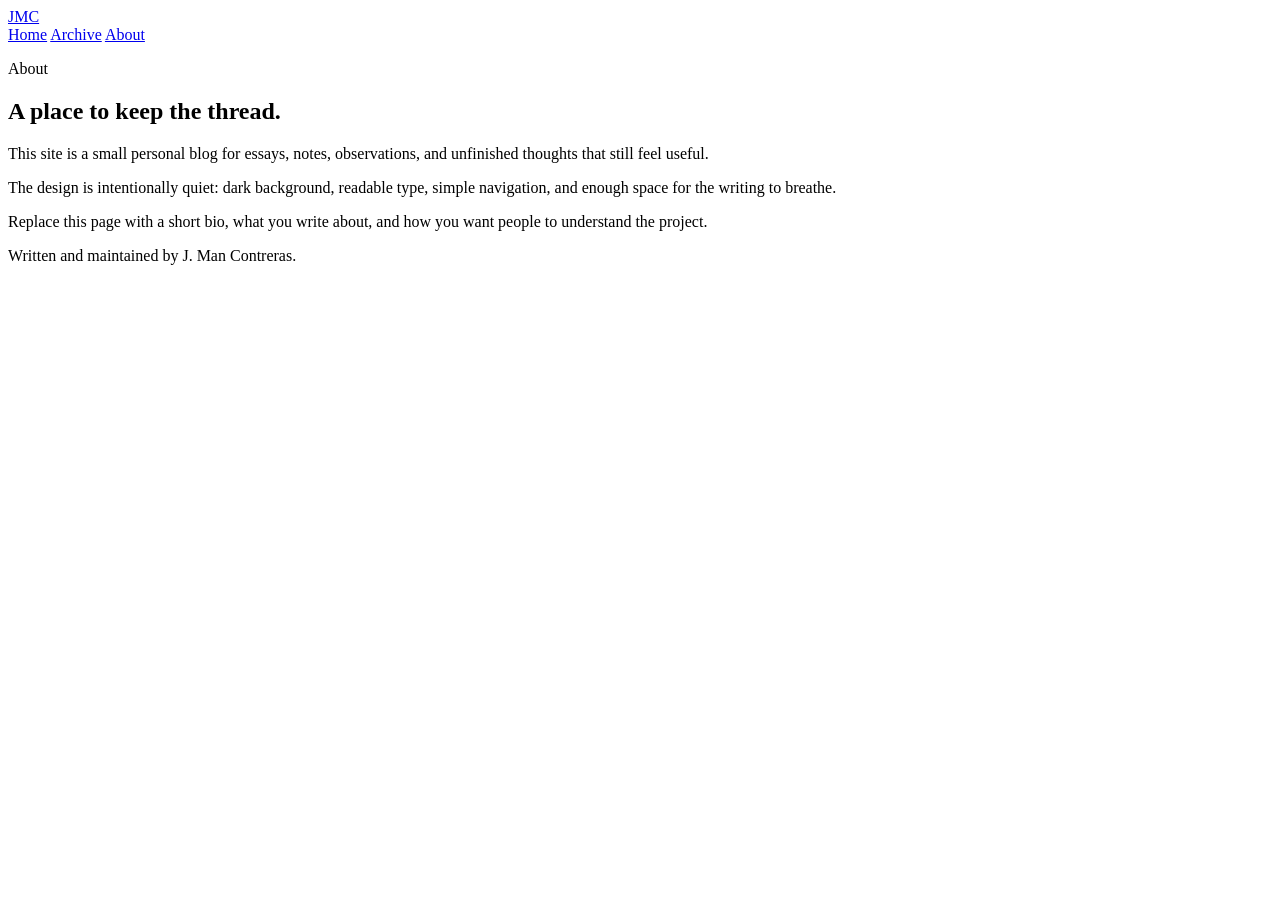
==== about.html @ c2f7ee71 "Update page title from 'J. Man Contreras' to 'J. Scribbler'" ====
<!doctype html>
<html lang="en">
  <head>
    <meta charset="utf-8">
    <meta name="viewport" content="width=device-width, initial-scale=1">
    <meta name="description" content="About this personal writing site.">
    <title>About | J. Scribbler</title>
    <link rel="stylesheet" href="styles.css">
  </head>
  <body>
    <header class="site-header">
      <a class="brand" href="index.html" aria-label="Home">JMC</a>
      <nav class="site-nav" aria-label="Primary navigation">
        <a href="index.html">Home</a>
        <a href="archive.html">Archive</a>
        <a aria-current="page" href="about.html">About</a>
      </nav>
    </header>

    <main>
      <section class="intro">
        <p class="eyebrow">About</p>
        <h1 class="page-title">A place to keep the thread.</h1>
      </section>

      <section class="page-copy">
        <p>This site is a small personal blog for essays, notes, observations, and unfinished thoughts that still feel useful.</p>
        <p>The design is intentionally quiet: dark background, readable type, simple navigation, and enough space for the writing to breathe.</p>
        <p>Replace this page with a short bio, what you write about, and how you want people to understand the project.</p>
      </section>
    </main>

    <footer class="site-footer">
      <p>Written and maintained by J. Man Contreras.</p>
    </footer>
  </body>
</html>
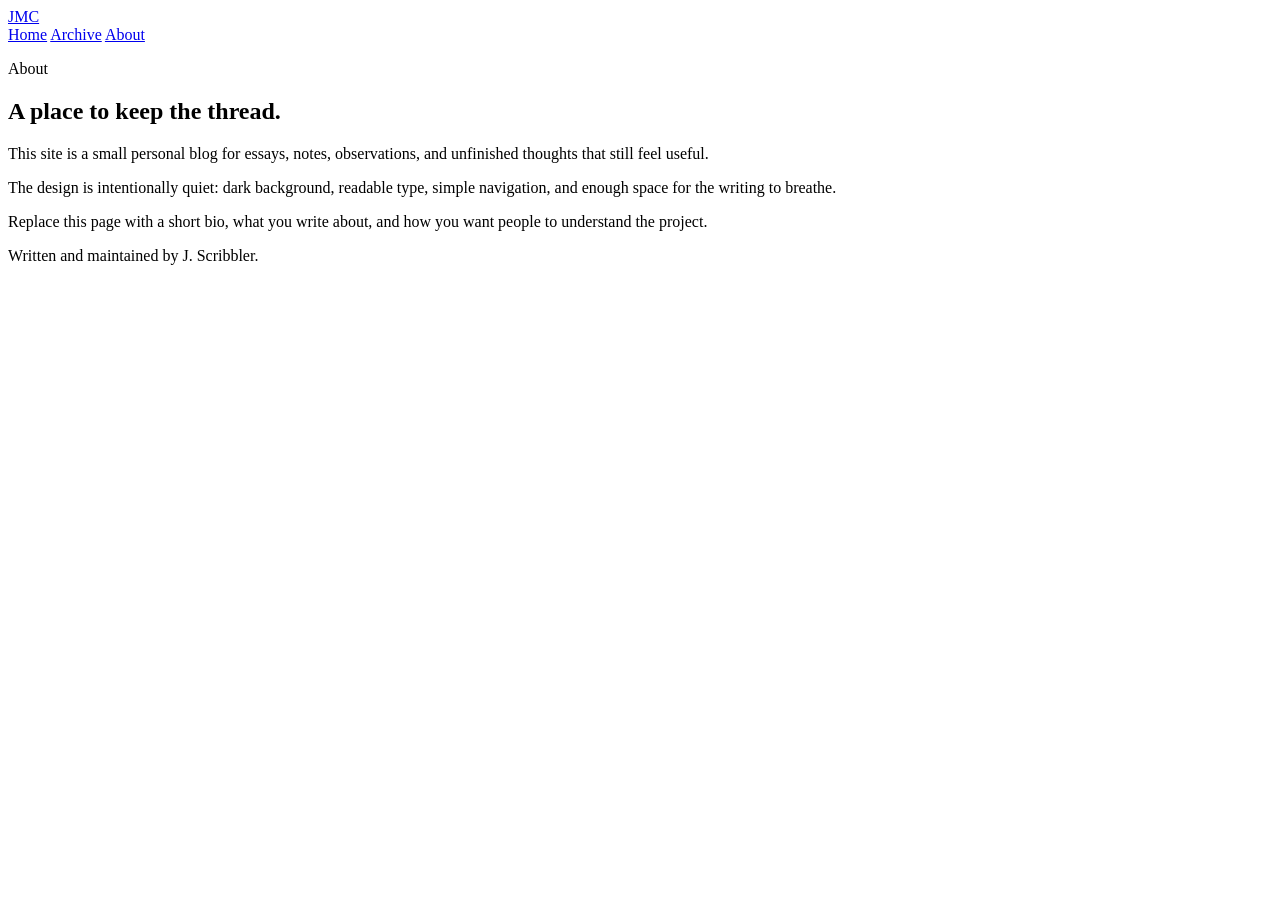
==== commit 7c034f7f: "Update about.html" ====
--- a/about.html
+++ b/about.html
@@ -31,7 +31,7 @@
     </main>
 
     <footer class="site-footer">
-      <p>Written and maintained by J. Man Contreras.</p>
+      <p>Written and maintained by J. Scribbler.</p>
     </footer>
   </body>
 </html>
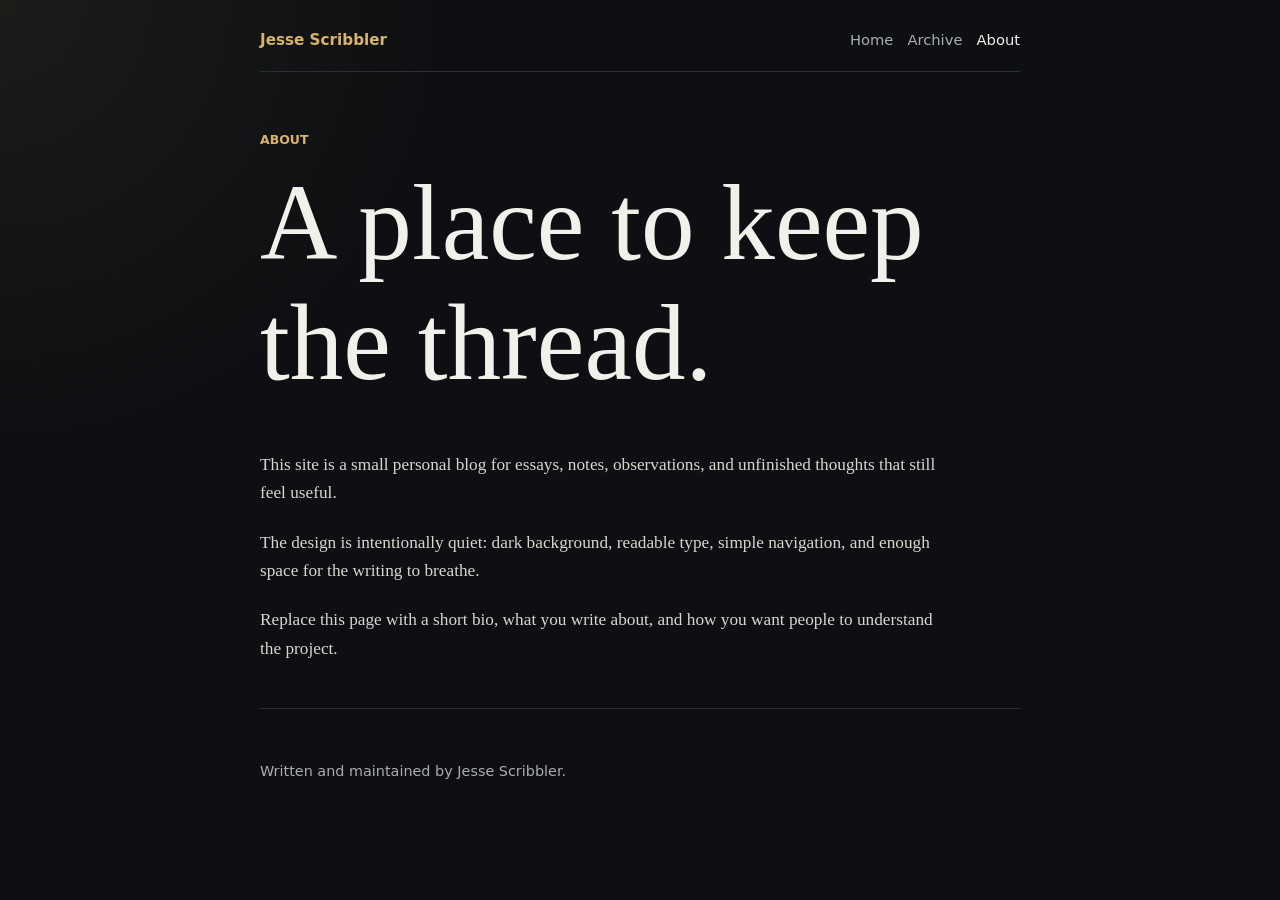
==== commit fa015f42: "Update site from local jessescribbler.github.io folder" ====
--- a/about.html
+++ b/about.html
@@ -4,12 +4,12 @@
     <meta charset="utf-8">
     <meta name="viewport" content="width=device-width, initial-scale=1">
     <meta name="description" content="About this personal writing site.">
-    <title>About | J. Scribbler</title>
+    <title>About | Jesse Scribbler</title>
     <link rel="stylesheet" href="styles.css">
   </head>
   <body>
     <header class="site-header">
-      <a class="brand" href="index.html" aria-label="Home">JMC</a>
+      <a class="brand" href="index.html" aria-label="Home">Jesse Scribbler</a>
       <nav class="site-nav" aria-label="Primary navigation">
         <a href="index.html">Home</a>
         <a href="archive.html">Archive</a>
@@ -31,7 +31,7 @@
     </main>
 
     <footer class="site-footer">
-      <p>Written and maintained by J. Scribbler.</p>
+      <p>Written and maintained by Jesse Scribbler.</p>
     </footer>
   </body>
 </html>
--- a/styles.css
+++ b/styles.css
@@ -0,0 +1,239 @@
+:root {
+  color-scheme: dark;
+  --bg: #0d0f12;
+  --panel-soft: #111418;
+  --text: #f2f0ea;
+  --muted: #a9adb5;
+  --line: #2a2f37;
+  --accent: #d8b36a;
+  --max: 760px;
+}
+
+* {
+  box-sizing: border-box;
+}
+
+html {
+  min-height: 100%;
+}
+
+body {
+  min-height: 100%;
+  margin: 0;
+  background:
+    radial-gradient(circle at top left, rgba(216, 179, 106, 0.08), transparent 28rem),
+    var(--bg);
+  color: var(--text);
+  font-family: ui-serif, Georgia, Cambria, "Times New Roman", Times, serif;
+  line-height: 1.65;
+}
+
+a {
+  color: inherit;
+  text-decoration-color: rgba(216, 179, 106, 0.55);
+  text-underline-offset: 0.22em;
+}
+
+a:hover {
+  color: var(--accent);
+}
+
+.site-header,
+main,
+.site-footer {
+  width: min(var(--max), calc(100% - 40px));
+  margin-inline: auto;
+}
+
+.site-header {
+  display: flex;
+  align-items: center;
+  justify-content: space-between;
+  gap: 20px;
+  padding: 28px 0 18px;
+  border-bottom: 1px solid var(--line);
+}
+
+.brand {
+  display: inline-block;
+  color: var(--accent);
+  font-family: ui-sans-serif, system-ui, -apple-system, BlinkMacSystemFont, "Segoe UI", sans-serif;
+  font-size: 0.95rem;
+  font-weight: 700;
+  letter-spacing: 0;
+  text-decoration: none;
+}
+
+.site-nav {
+  display: flex;
+  flex-wrap: wrap;
+  justify-content: flex-end;
+  gap: 14px;
+  color: var(--muted);
+  font-family: ui-sans-serif, system-ui, -apple-system, BlinkMacSystemFont, "Segoe UI", sans-serif;
+  font-size: 0.92rem;
+}
+
+.site-nav a {
+  text-decoration: none;
+}
+
+.site-nav a[aria-current="page"],
+.site-nav a:hover {
+  color: var(--text);
+}
+
+main {
+  padding: 58px 0 24px;
+}
+
+.intro {
+  padding-bottom: 48px;
+}
+
+.eyebrow,
+.post-meta,
+.kicker {
+  margin: 0 0 12px;
+  color: var(--accent);
+  font-family: ui-sans-serif, system-ui, -apple-system, BlinkMacSystemFont, "Segoe UI", sans-serif;
+  font-size: 0.78rem;
+  font-weight: 700;
+  letter-spacing: 0;
+  text-transform: uppercase;
+}
+
+h1,
+h2,
+h3 {
+  margin: 0;
+  line-height: 1.12;
+  text-wrap: balance;
+}
+
+h1 {
+  max-width: 12ch;
+  font-size: clamp(3rem, 11vw, 6.7rem);
+  font-weight: 500;
+}
+
+.page-title {
+  max-width: 13ch;
+}
+
+.post-title {
+  max-width: 14ch;
+}
+
+h2 {
+  font-size: clamp(1.5rem, 3vw, 2rem);
+  font-weight: 500;
+}
+
+h3 {
+  font-size: clamp(1.45rem, 3.5vw, 2.25rem);
+  font-weight: 500;
+}
+
+.lede {
+  max-width: 590px;
+  margin: 24px 0 0;
+  color: var(--muted);
+  font-size: clamp(1.05rem, 2vw, 1.25rem);
+}
+
+.section-heading {
+  display: flex;
+  align-items: baseline;
+  justify-content: space-between;
+  gap: 20px;
+  margin-bottom: 10px;
+  padding-bottom: 14px;
+  border-bottom: 1px solid var(--line);
+}
+
+.section-heading a {
+  color: var(--muted);
+  font-family: ui-sans-serif, system-ui, -apple-system, BlinkMacSystemFont, "Segoe UI", sans-serif;
+  font-size: 0.9rem;
+}
+
+.post-list {
+  display: grid;
+}
+
+.post-preview {
+  padding: 28px 0 30px;
+  border-bottom: 1px solid var(--line);
+}
+
+.post-preview h3 a {
+  text-decoration-thickness: 1px;
+}
+
+.post-preview p:last-child {
+  max-width: 610px;
+  margin: 14px 0 0;
+  color: var(--muted);
+}
+
+.page-copy,
+.post-body {
+  max-width: 680px;
+}
+
+.page-copy p,
+.post-body p {
+  margin: 0 0 1.3rem;
+  color: #d9d6ce;
+  font-size: 1.08rem;
+}
+
+.post-body {
+  margin-top: 42px;
+}
+
+.post-body h2 {
+  margin: 2.2rem 0 1rem;
+}
+
+.back-link {
+  display: inline-block;
+  margin-bottom: 30px;
+  color: var(--muted);
+  font-family: ui-sans-serif, system-ui, -apple-system, BlinkMacSystemFont, "Segoe UI", sans-serif;
+  font-size: 0.92rem;
+  text-decoration: none;
+}
+
+.site-footer {
+  padding: 36px 0 42px;
+  border-top: 1px solid var(--line);
+  color: var(--muted);
+  font-family: ui-sans-serif, system-ui, -apple-system, BlinkMacSystemFont, "Segoe UI", sans-serif;
+  font-size: 0.9rem;
+}
+
+.redirect-note {
+  min-height: 50vh;
+  display: grid;
+  place-items: center;
+}
+
+@media (max-width: 560px) {
+  .site-header {
+    align-items: flex-start;
+  }
+
+  .site-nav {
+    gap: 10px 12px;
+  }
+
+  main {
+    padding-top: 42px;
+  }
+
+  h1 {
+    font-size: clamp(2.6rem, 16vw, 4.8rem);
+  }
+}
